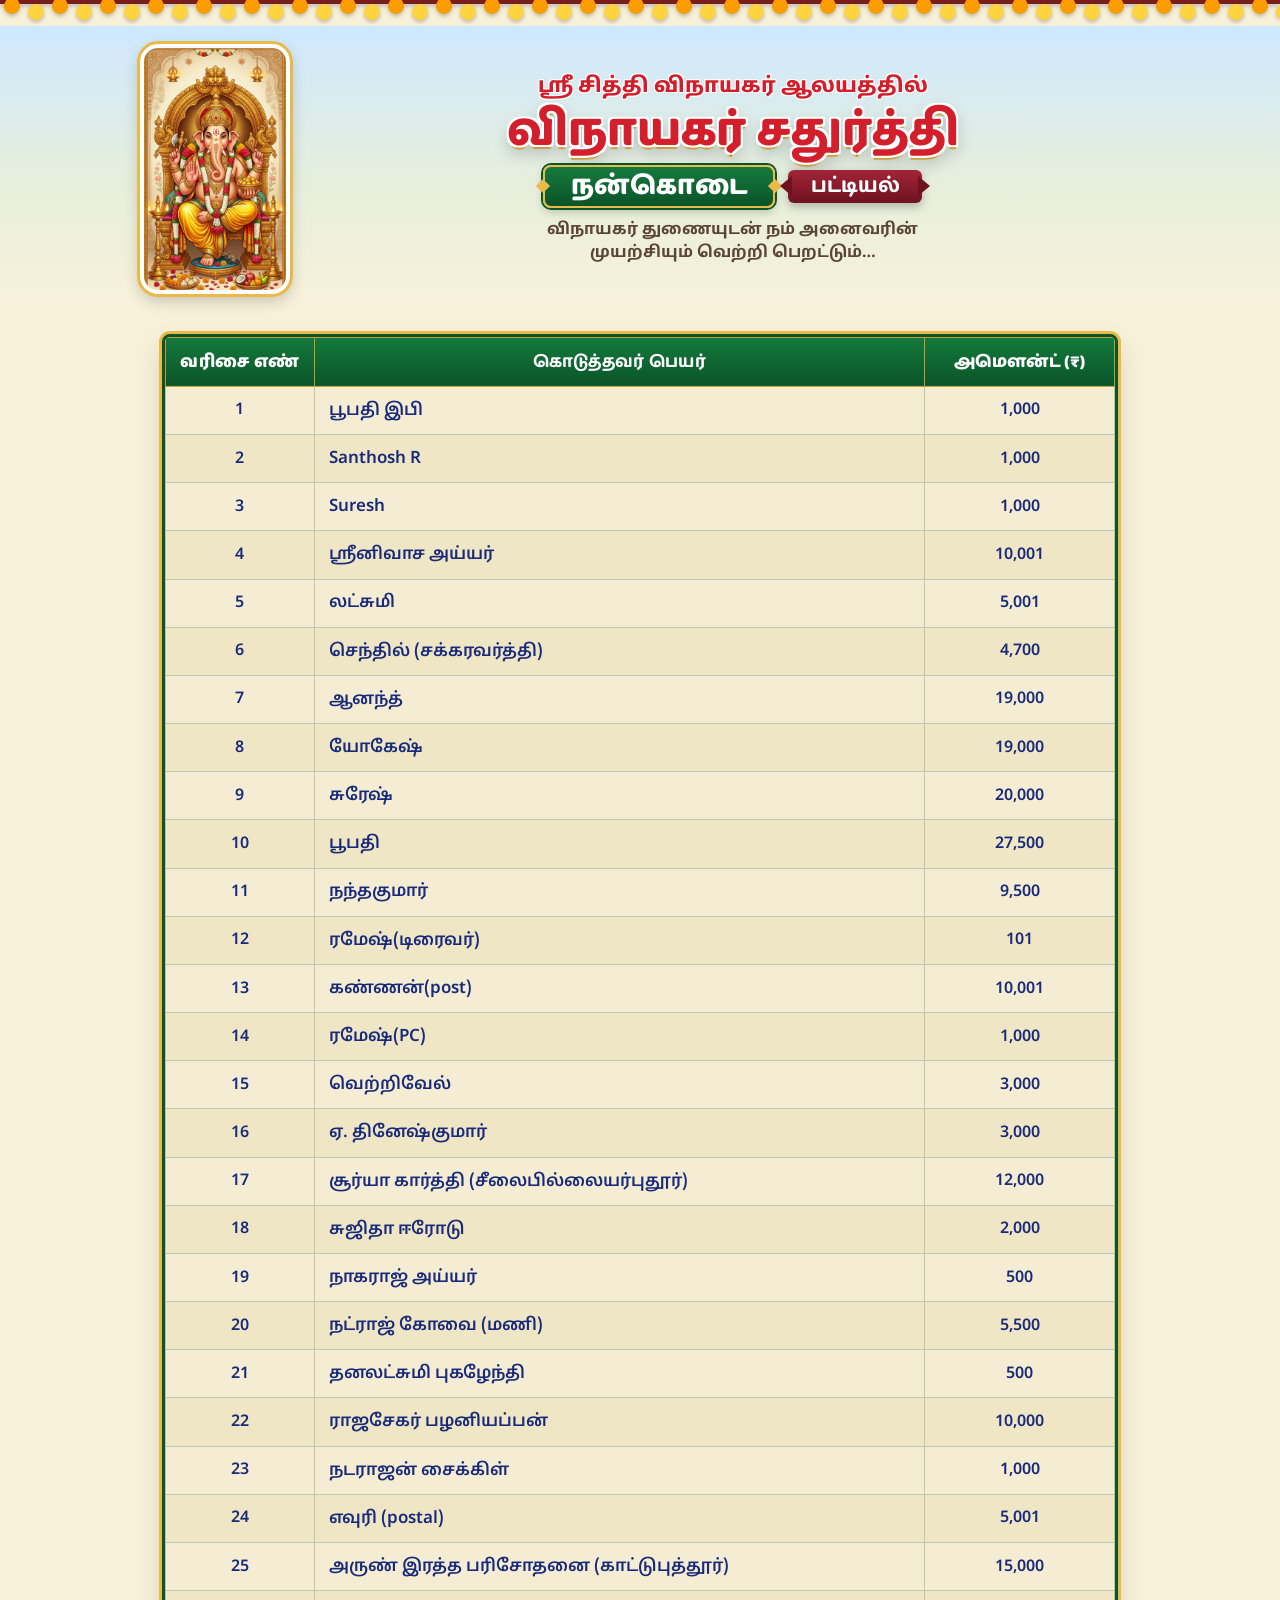
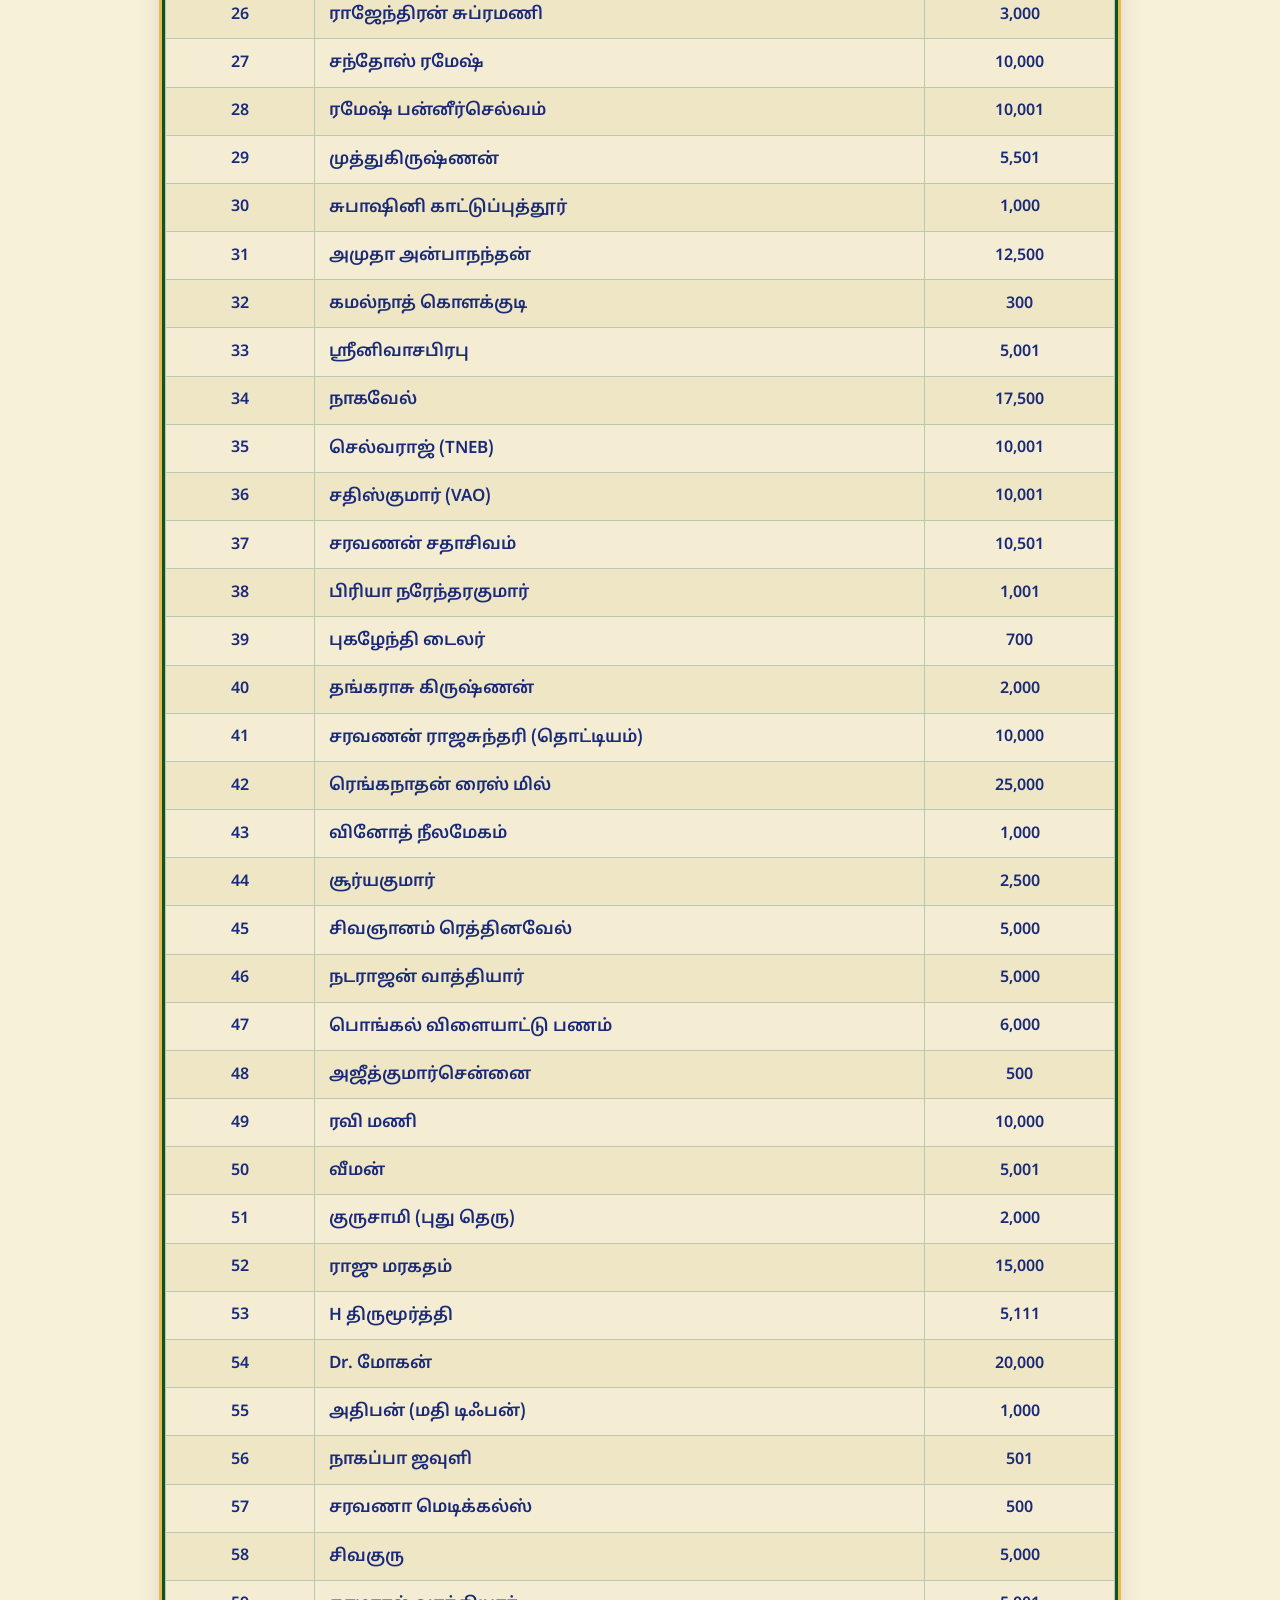
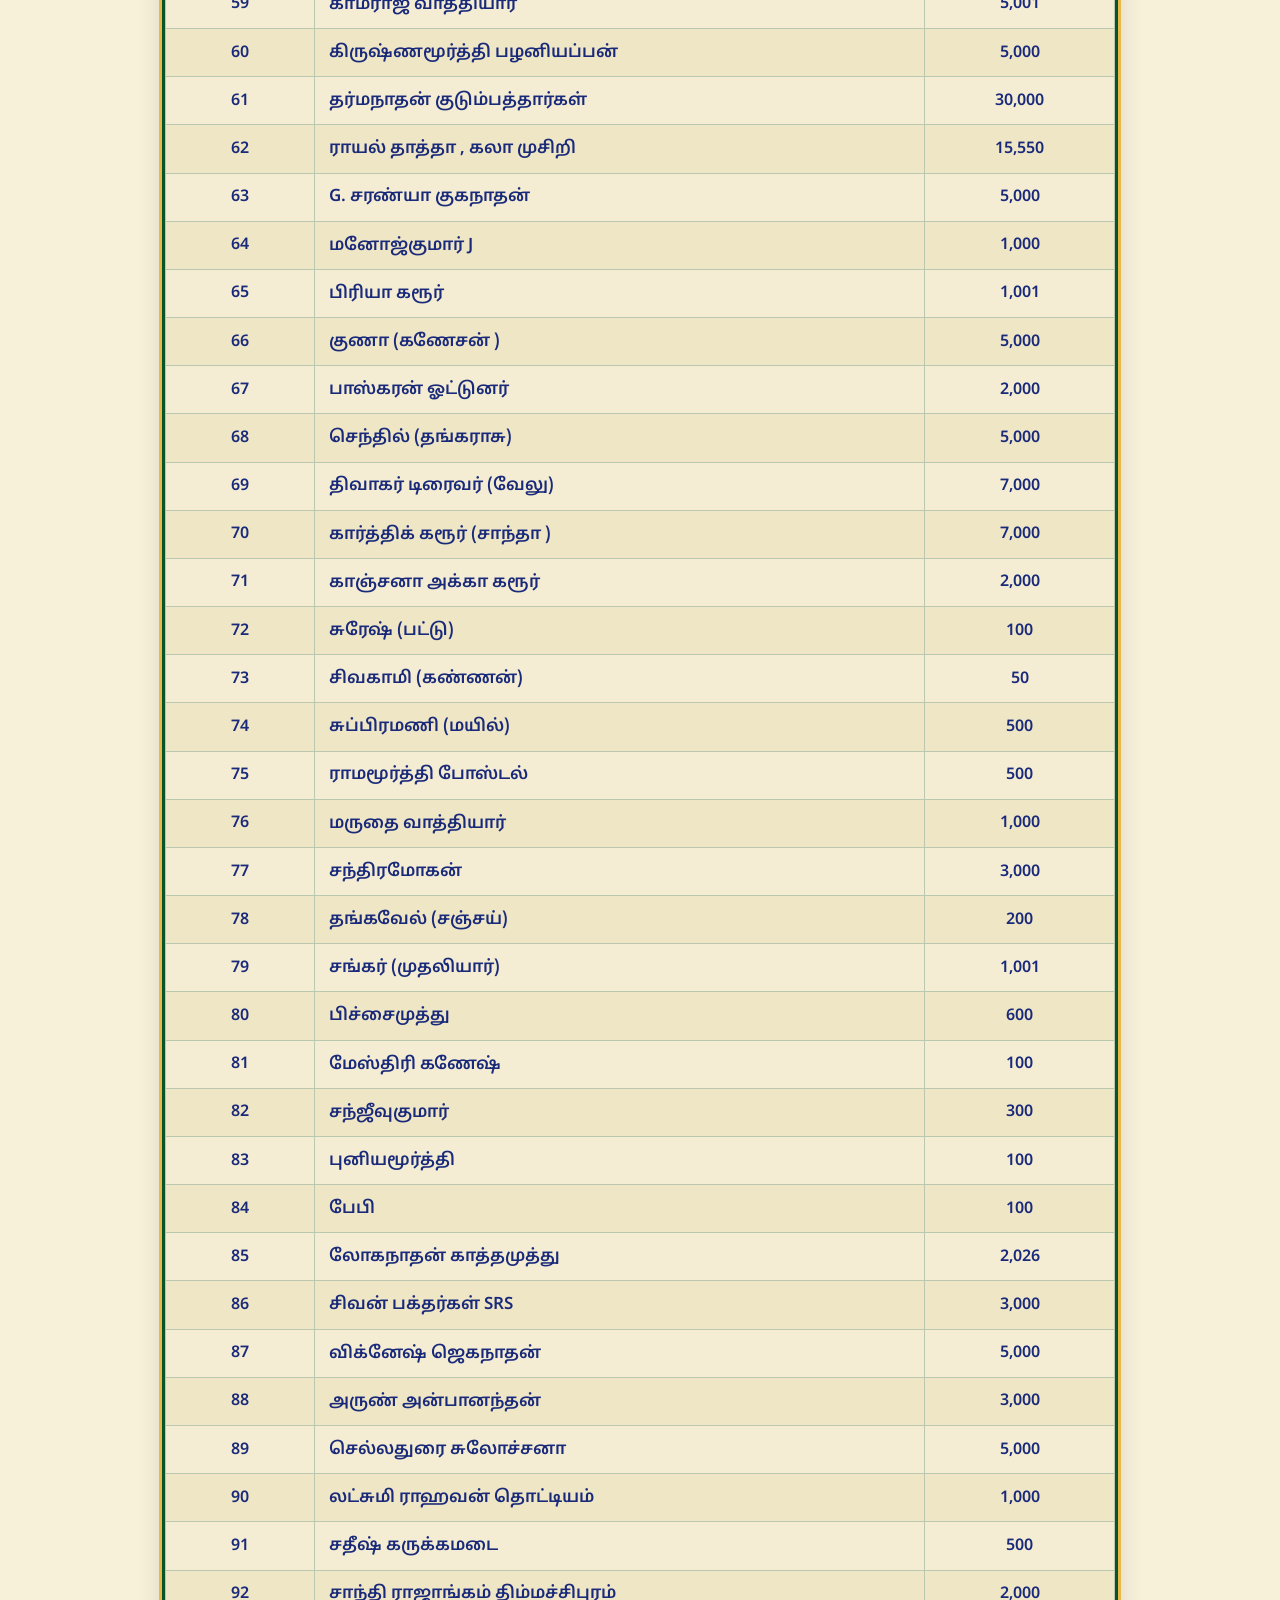
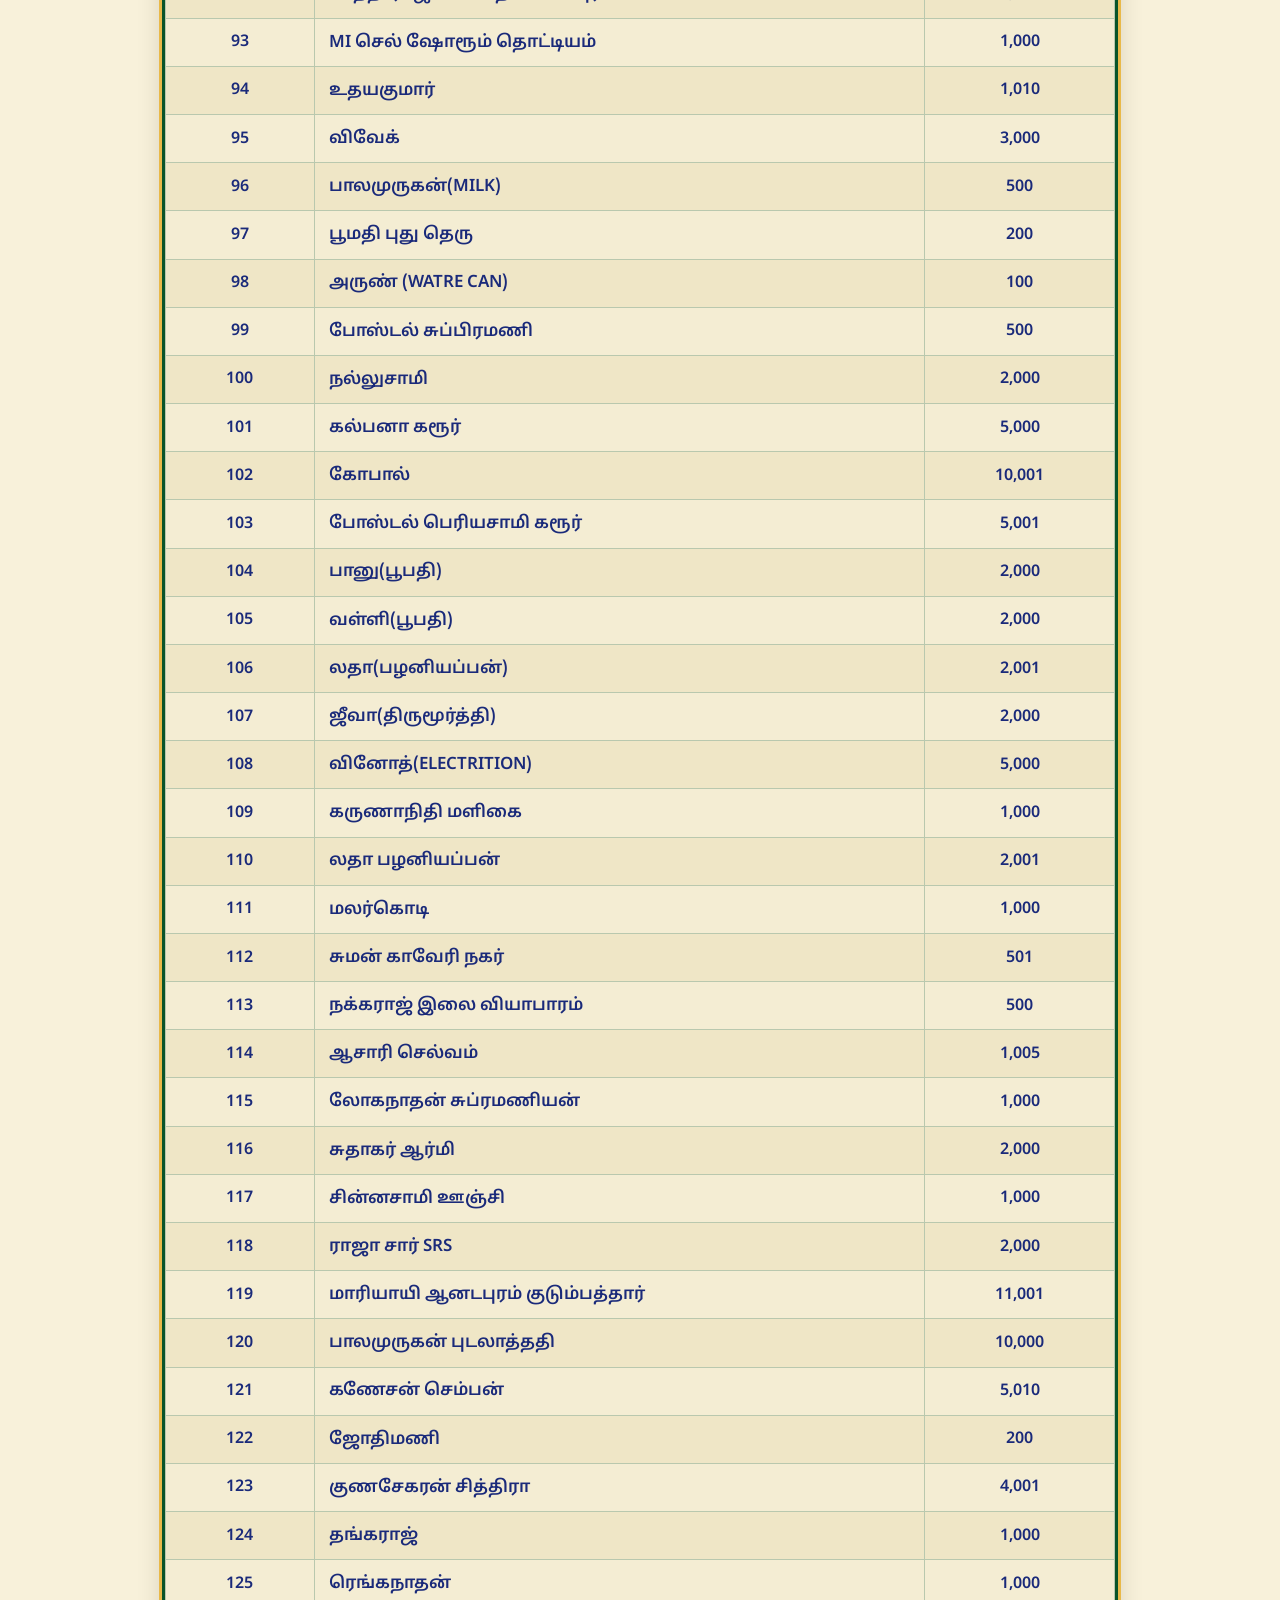
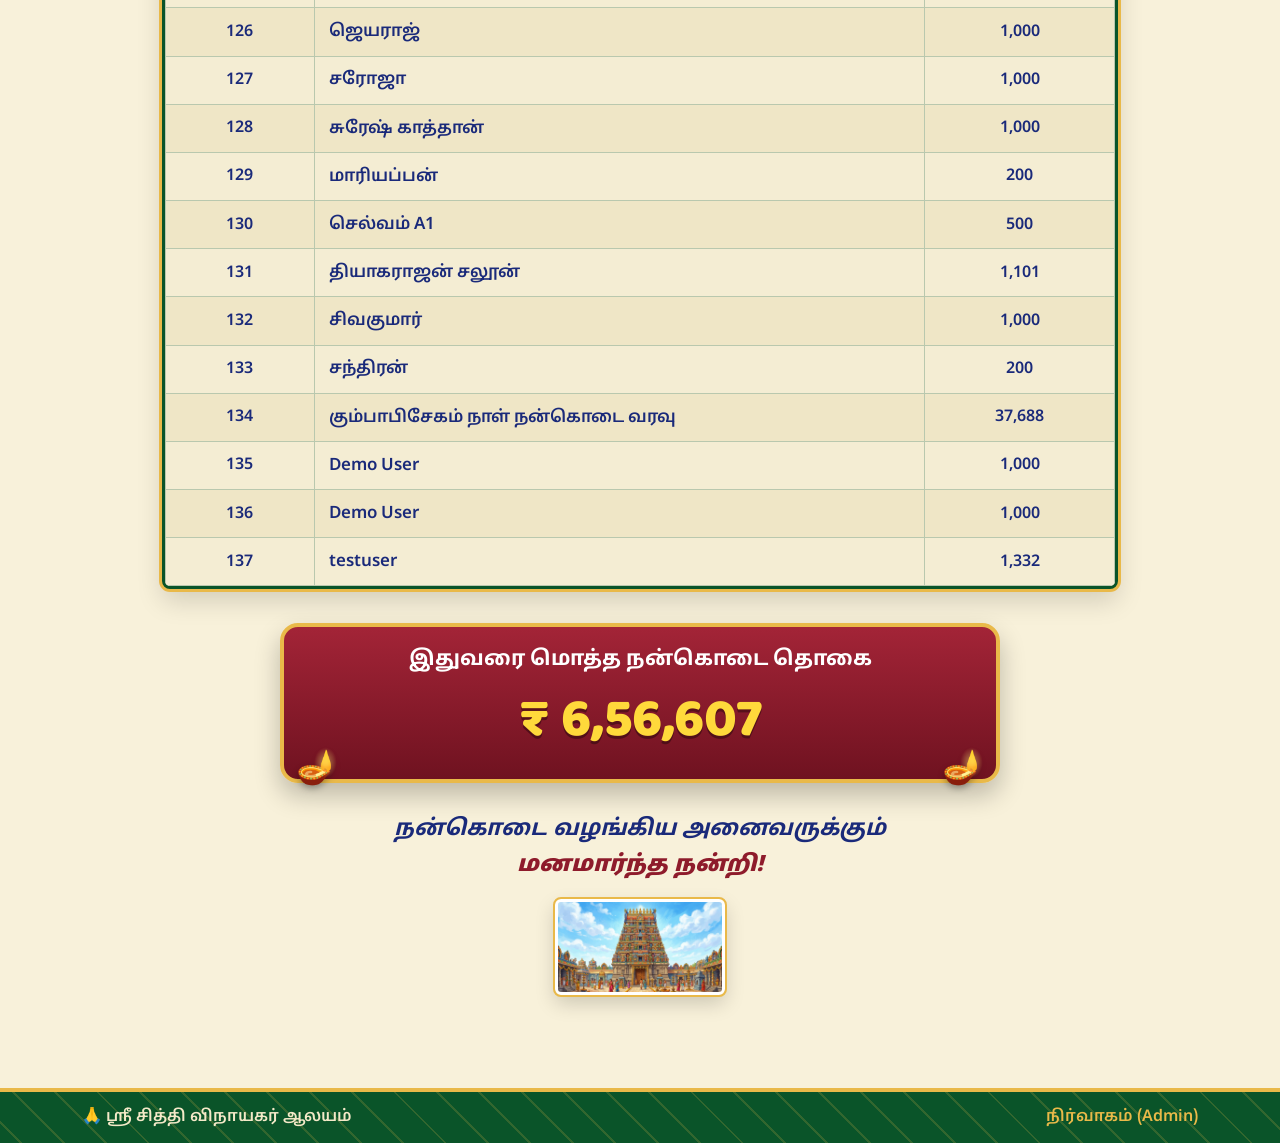
==== index.html @ e9ffbbe1 "First Commit Initial Commit" ====
<!DOCTYPE html>
<html lang="ta">
<head>
<meta charset="UTF-8">
<meta name="viewport" content="width=device-width, initial-scale=1">
<title>விநாயகர் சதுர்த்தி – நன்கொடை பட்டியல் | ஸ்ரீ சித்தி விநாயகர் ஆலயம்</title>
<link rel="stylesheet" href="vendor/bootstrap.min.css">
<link rel="preconnect" href="https://fonts.googleapis.com">
<link rel="preconnect" href="https://fonts.gstatic.com" crossorigin>
<link href="https://fonts.googleapis.com/css2?family=Baloo+Thambi+2:wght@500;700;800&family=Noto+Sans+Tamil:wght@400;500;700;800&display=swap" rel="stylesheet">
<link rel="stylesheet" href="css/style.css">
</head>
<body class="home">

<div class="garland" aria-hidden="true"></div>

<header class="hero">
  <div class="hero-inner">
    <img src="assets/ganesha.jpg" alt="ஸ்ரீ விநாயகர்" class="hero-img">
    <div class="hero-text text-center">
      <p class="temple-line">ஸ்ரீ சித்தி விநாயகர் ஆலயத்தில்</p>
      <h1 class="fest-title">விநாயகர் சதுர்த்தி</h1>
      <div class="badge-row">
        <span class="plaque">நன்கொடை</span>
        <span class="ribbon">பட்டியல்</span>
      </div>
      <p class="blessing">விநாயகர் துணையுடன் நம் அனைவரின் முயற்சியும் வெற்றி பெறட்டும்…</p>
    </div>
  </div>
</header>

<main class="container table-wrap">
  <div class="donor-card">
    <div class="table-responsive">
      <table class="table donor-table mb-0 align-middle">
        <thead>
          <tr>
            <th class="col-serial">வரிசை எண்</th>
            <th>கொடுத்தவர் பெயர்</th>
            <th class="col-amt">அமௌன்ட் (₹)</th>
          </tr>
        </thead>
        <tbody id="donorRows">
          <tr><td colspan="3" class="loading">தரவு ஏற்றப்படுகிறது…</td></tr>
        </tbody>
      </table>
    </div>
  </div>

  <section class="total-banner text-center">
    <span class="corner deco-left" aria-hidden="true">🪔</span>
    <span class="corner deco-right" aria-hidden="true">🪔</span>
    <p class="total-label">இதுவரை மொத்த நன்கொடை தொகை</p>
    <p class="total-amount">₹ <span id="grandTotal">0</span></p>
  </section>

  <p class="thanks">நன்கொடை வழங்கிய அனைவருக்கும்<br><strong>மனமார்ந்த நன்றி!</strong></p>
  <p class="text-center"><img src="assets/gopuram.jpg" alt="ஆலய கோபுரம்" class="gopuram-img img-fluid rounded" loading="lazy"></p>
</main>

<footer class="footer">
  <div class="container d-flex justify-content-between align-items-center flex-wrap gap-2">
    <span>🙏 ஸ்ரீ சித்தி விநாயகர் ஆலயம்</span>
    <a href="admin.html" class="admin-link">நிர்வாகம் (Admin)</a>
  </div>
</footer>

<script src="vendor/bootstrap.bundle.min.js"></script>
<script src="vendor/xlsx.full.min.js"></script>
<script src="js/config.js"></script>
<script src="js/store.js"></script>
<script src="js/main.js"></script>
</body>
</html>
---- css/style.css ----
/* ============================================================
   ஸ்ரீ சித்தி விநாயகர் ஆலயம் – விநாயகர் சதுர்த்தி நன்கொடை பட்டியல்
   Festive poster theme: cream / temple-green / maroon / gold
   ============================================================ */

:root {
  --cream:      #f8f1da;
  --cream-2:    #f4edd3;
  --cream-3:    #efe6c6;
  --green:      #0e6b34;
  --green-lite: #157a3d;
  --green-dark: #0a5429;
  --maroon:     #8e1b2b;
  --maroon-dk:  #6f1220;
  --gold:       #e9b949;
  --gold-dark:  #c99a2e;
  --red:        #d21f2b;
  --ink:        #1a2a7a;
}

html { scroll-behavior: smooth; }

body {
  margin: 0;
  background: var(--cream);
  color: var(--ink);
  font-family: 'Noto Sans Tamil', 'Baloo Thambi 2', system-ui, -apple-system, 'Segoe UI', sans-serif;
}

h1, h2, h4, h5, .fest-title, .plaque, .ribbon, .admin-title, .admin-sub,
.total-amount, .donor-table thead th {
  font-family: 'Baloo Thambi 2', 'Noto Sans Tamil', system-ui, sans-serif;
}

/* ---------- Marigold garland strip (top of every page) ---------- */
.garland {
  height: 26px;
  background:
    radial-gradient(circle 8px at 12px 6px,  #ff9d00 97%, transparent 100%) 0 0 / 48px 26px repeat-x,
    radial-gradient(circle 8px at 12px 12px, #ffd23f 97%, transparent 100%) 24px 0 / 48px 26px repeat-x,
    linear-gradient(#7a1d1d, #7a1d1d) 0 0 / 100% 4px no-repeat;
  filter: drop-shadow(0 2px 2px rgba(0,0,0,.25));
}

/* ---------- Hero (compact poster header) ---------- */
.hero {
  background: linear-gradient(180deg, #cfe8ff 0%, #e6efdc 55%, var(--cream) 100%);
  padding: .8rem .6rem .7rem;
}
.hero-inner {
  max-width: 1000px;
  margin: 0 auto;
  display: flex;
  align-items: center;
  justify-content: center;
  gap: 1rem;
}
.hero-img {
  flex: 0 0 auto;
  width: 104px;
  height: 170px;
  object-fit: cover;
  object-position: center 22%;
  border: 3px solid #fff;
  outline: 2px solid var(--gold);
  border-radius: 14px;
  box-shadow: 0 6px 16px rgba(0,0,0,.22);
}
.hero-text { flex: 1 1 auto; min-width: 0; }
.temple-line {
  color: var(--red);
  font-weight: 800;
  font-size: clamp(.85rem, 2.4vw, 1.3rem);
  margin: 0;
  text-shadow: 1px 1px 0 #fff, -1px 1px 0 #fff, 1px -1px 0 #fff, -1px -1px 0 #fff;
}
.fest-title {
  color: var(--red);
  font-weight: 800;
  font-size: clamp(1.45rem, 5vw, 2.9rem);
  line-height: 1.15;
  margin: .1rem 0 .45rem;
  text-shadow:
    2px 2px 0 #fff, -2px 2px 0 #fff, 2px -2px 0 #fff, -2px -2px 0 #fff,
    0 4px 0 rgba(201,154,46,.9), 0 8px 16px rgba(0,0,0,.25);
}
.badge-row { display: flex; justify-content: center; align-items: center; gap: .8rem; flex-wrap: wrap; }
.plaque {
  display: inline-block;
  background: linear-gradient(180deg, var(--green-lite), var(--green-dark));
  color: #fff;
  font-weight: 800;
  font-size: clamp(1rem, 3vw, 1.7rem);
  line-height: 1.25;
  padding: .15rem 1.6rem;
  border: 2px solid var(--gold);
  border-radius: 8px;
  box-shadow: 0 0 0 2px var(--green-dark), 0 4px 10px rgba(0,0,0,.2);
  position: relative;
}
.plaque::before, .plaque::after {
  content: "";
  position: absolute;
  top: 50%;
  width: 10px; height: 10px;
  background: var(--gold);
  transform: translateY(-50%) rotate(45deg);
}
.plaque::before { left: -7px; }
.plaque::after  { right: -7px; }
.ribbon {
  display: inline-block;
  background: linear-gradient(180deg, #a32437, var(--maroon-dk));
  color: #fff;
  font-weight: 700;
  font-size: clamp(.85rem, 2.6vw, 1.3rem);
  line-height: 1.3;
  padding: .18rem 1.4rem;
  border-radius: 6px;
  box-shadow: 0 4px 10px rgba(0,0,0,.25);
  position: relative;
}
.ribbon::before, .ribbon::after {
  content: "";
  position: absolute;
  top: 6px;
  border: 10px solid transparent;
}
.ribbon::before { left: -18px; border-right: 12px solid var(--maroon-dk); }
.ribbon::after  { right: -18px; border-left: 12px solid var(--maroon-dk); }
.blessing {
  margin: .7rem auto 0;
  color: #5a4632;
  font-weight: 700;
  line-height: 1.45;
  max-width: 52ch;
  font-size: clamp(.8rem, 2.2vw, 1rem);
}
@media (max-width: 575.98px) {
  .blessing { display: none; } /* keep first screen for the purpose + table */
}
@media (min-width: 768px) {
  .hero { padding: 1.1rem .8rem .9rem; }
  .hero-inner { gap: 2.2rem; }
  .hero-img { width: 150px; height: 250px; border-width: 4px; outline-width: 3px; border-radius: 18px; }
}

/* ---------- Donor table (same columns as the poster) ---------- */
.table-wrap { max-width: 980px; padding: 1.6rem .75rem 2.2rem; }
.donor-card {
  border: 3px solid var(--green-dark);
  border-radius: 8px;
  overflow: hidden;
  background: var(--cream-2);
  box-shadow: 0 0 0 3px var(--gold), 0 12px 26px rgba(0,0,0,.15);
}
.donor-table { --bs-table-bg: transparent; margin: 0; }
.donor-table thead th {
  background: linear-gradient(180deg, var(--green-lite), var(--green-dark));
  color: #fff;
  font-size: 1.08rem;
  letter-spacing: .02em;
  padding: .7rem .9rem;
  border: 1px solid var(--gold-dark);
  white-space: nowrap;
  text-align: center;
}
.donor-table thead th:nth-child(2) { text-align: center; }
.donor-table td {
  border: 1px solid #b9c8ae;
  padding: .68rem .9rem;
  font-weight: 600;
  color: var(--ink);
  background: var(--cream-2);
}
.donor-table tbody tr:nth-child(even) td { background: var(--cream-3); }
.donor-table tbody tr:hover td { background: #f7e9b8; }
.col-serial { width: 130px; text-align: center; font-weight: 800; }
.col-amt    { width: 190px; text-align: center; font-weight: 800; }
.col-act    { width: 120px; }
td.donor-name { font-size: 1.06rem; }
.loading { text-align: center; color: #7c6a4d; padding: 1.4rem; }

/* ---------- Total banner ---------- */
.total-banner {
  position: relative;
  margin: 2.1rem auto 0;
  max-width: 720px;
  background: linear-gradient(180deg, #a32437, var(--maroon-dk));
  border: 4px solid var(--gold);
  border-radius: 18px;
  padding: 1.1rem 3.2rem 1.2rem;
  color: #fff;
  box-shadow: 0 12px 26px rgba(0,0,0,.24);
}
.total-label { font-weight: 700; margin: 0 0 .15rem; font-size: clamp(1rem, 3vw, 1.3rem); }
.total-amount {
  margin: 0;
  color: #ffd93b;
  font-weight: 800;
  font-size: clamp(2.2rem, 7vw, 3.4rem);
  text-shadow: 0 3px 0 rgba(0,0,0,.35);
}
.corner { position: absolute; bottom: -16px; font-size: 2.1rem; filter: drop-shadow(0 3px 3px rgba(0,0,0,.3)); }
.deco-left  { left: 12px; }
.deco-right { right: 12px; }

.thanks {
  text-align: center;
  color: var(--ink);
  font-weight: 700;
  font-style: italic;
  font-size: clamp(1.05rem, 3.4vw, 1.4rem);
  margin: 1.8rem 0 1rem;
  line-height: 1.6;
}
.thanks strong { color: var(--maroon); }

.gopuram-img { max-width: 170px; border: 3px solid #fff; outline: 2px solid var(--gold); box-shadow: 0 8px 20px rgba(0,0,0,.18); }

/* ---------- Footer ---------- */
.footer {
  margin-top: 2.6rem;
  background: var(--green-dark);
  background-image: repeating-linear-gradient(45deg, transparent 0 14px, rgba(233,185,73,.18) 14px 16px, transparent 16px 30px);
  color: #f4e9c8;
  padding: .85rem 0;
  border-top: 4px solid var(--gold);
  font-weight: 600;
}
.admin-link { color: var(--gold); text-decoration: none; }
.admin-link:hover { color: #ffe08a; text-decoration: underline; }

/* ---------- Admin page ---------- */
.admin-page { background: var(--cream); min-height: 100vh; }
.admin-container { max-width: 1000px; }
.admin-title { color: var(--maroon); font-weight: 800; font-size: clamp(1.25rem, 4vw, 1.8rem); }
.admin-sub { color: var(--green-dark); font-weight: 800; }
.festive-card {
  border: 3px solid var(--green-dark);
  border-radius: 12px;
  box-shadow: 0 0 0 3px var(--gold), 0 10px 24px rgba(0,0,0,.13);
  background: #fffdf4;
}
.festive-card .modal-header { border-bottom: 2px solid var(--gold); background: #fdf6dd; border-radius: 9px 9px 0 0; }
.festive-card .modal-footer { border-top: 2px solid var(--gold); background: #fdf6dd; }
.btn-fest {
  background: linear-gradient(180deg, var(--green-lite), var(--green-dark));
  color: #fff;
  border: 2px solid var(--gold);
  font-weight: 700;
}
.btn-fest:hover, .btn-fest:focus { color: #fff; filter: brightness(1.1); }
.hint { color: #8a7a5c; }
.excel-status { max-width: 720px; line-height: 1.5; }
.total-inline { font-weight: 800; color: var(--maroon); font-size: 1.2rem; }
.action-btn { min-width: 40px; }

/* ---------- Small screens ---------- */
@media (max-width: 767.98px) {
  .table-wrap { padding: .9rem .6rem 1.6rem; }
  .total-banner { margin-top: 1.4rem; padding: 1rem 1.4rem 1.1rem; }
  .corner { font-size: 1.6rem; bottom: -12px; }
  .col-serial { width: 84px; }
  .col-amt { width: 110px; }
  .donor-table thead th, .donor-table td { padding: .55rem .5rem; font-size: .95rem; }
  .gopuram-img { max-width: 140px; }
  .thanks { margin: 1.2rem 0 .8rem; }
  .footer { margin-top: 1.6rem; }
}
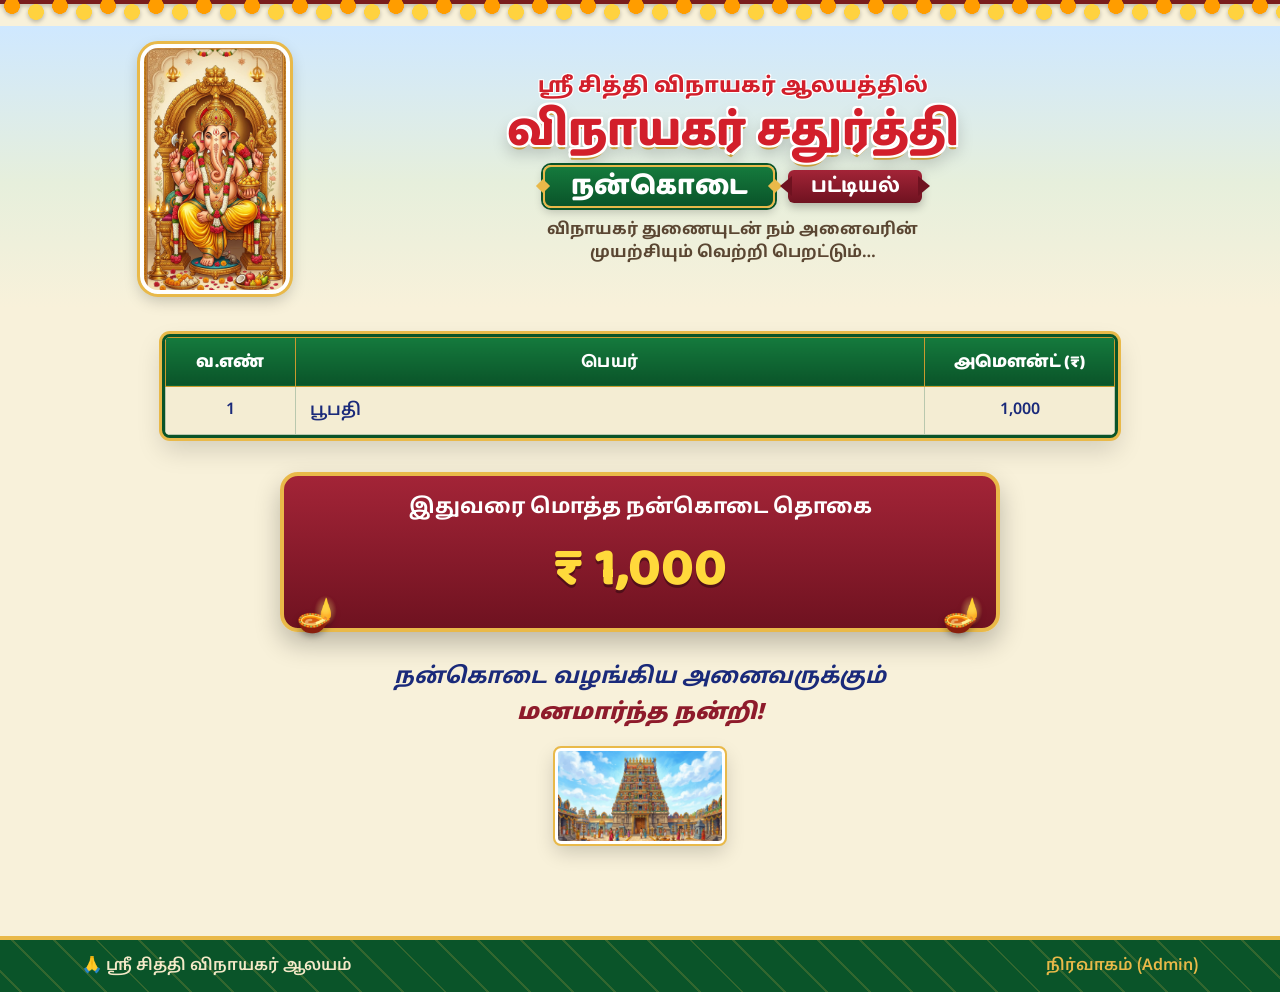
==== commit 2c6e1458: "Update index.html Tittle Alter" ====
--- a/index.html
+++ b/index.html
@@ -35,8 +35,8 @@
       <table class="table donor-table mb-0 align-middle">
         <thead>
           <tr>
-            <th class="col-serial">வரிசை எண்</th>
-            <th>கொடுத்தவர் பெயர்</th>
+            <th class="col-serial">வ.எண்</th>
+            <th>பெயர்</th>
             <th class="col-amt">அமௌன்ட் (₹)</th>
           </tr>
         </thead>
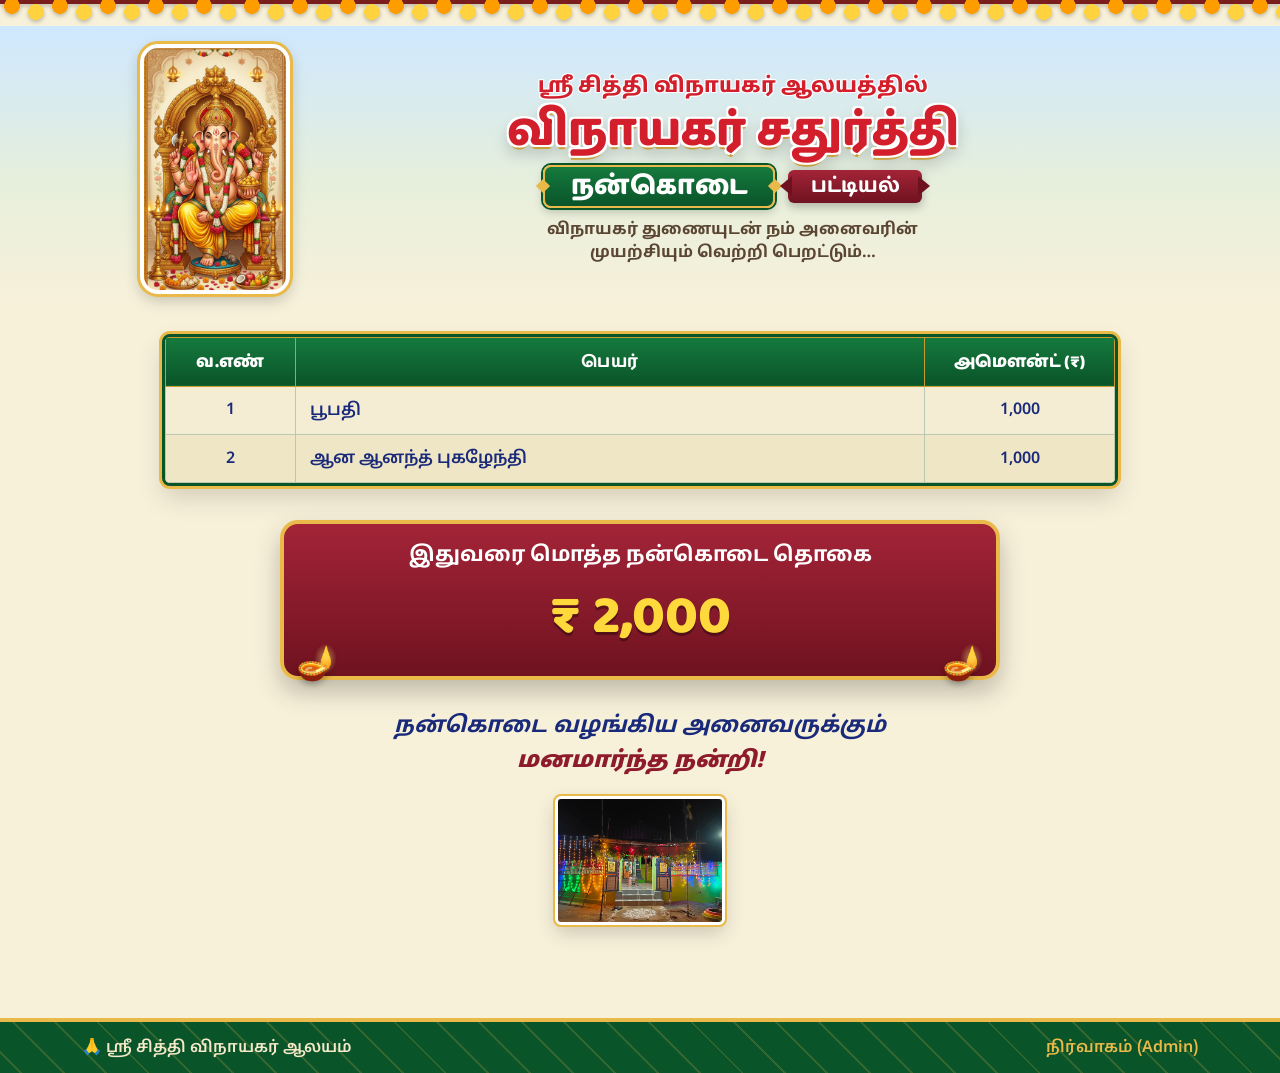
==== commit a2dc788a: "Update index.html" ====
--- a/index.html
+++ b/index.html
@@ -55,7 +55,7 @@
   </section>
 
   <p class="thanks">நன்கொடை வழங்கிய அனைவருக்கும்<br><strong>மனமார்ந்த நன்றி!</strong></p>
-  <p class="text-center"><img src="assets/gopuram.jpg" alt="ஆலய கோபுரம்" class="gopuram-img img-fluid rounded" loading="lazy"></p>
+  <p class="text-center"><img src="assets/mykovil.jpg" alt="ஆலய கோபுரம்" class="gopuram-img img-fluid rounded" loading="lazy"></p>
 </main>
 
 <footer class="footer">
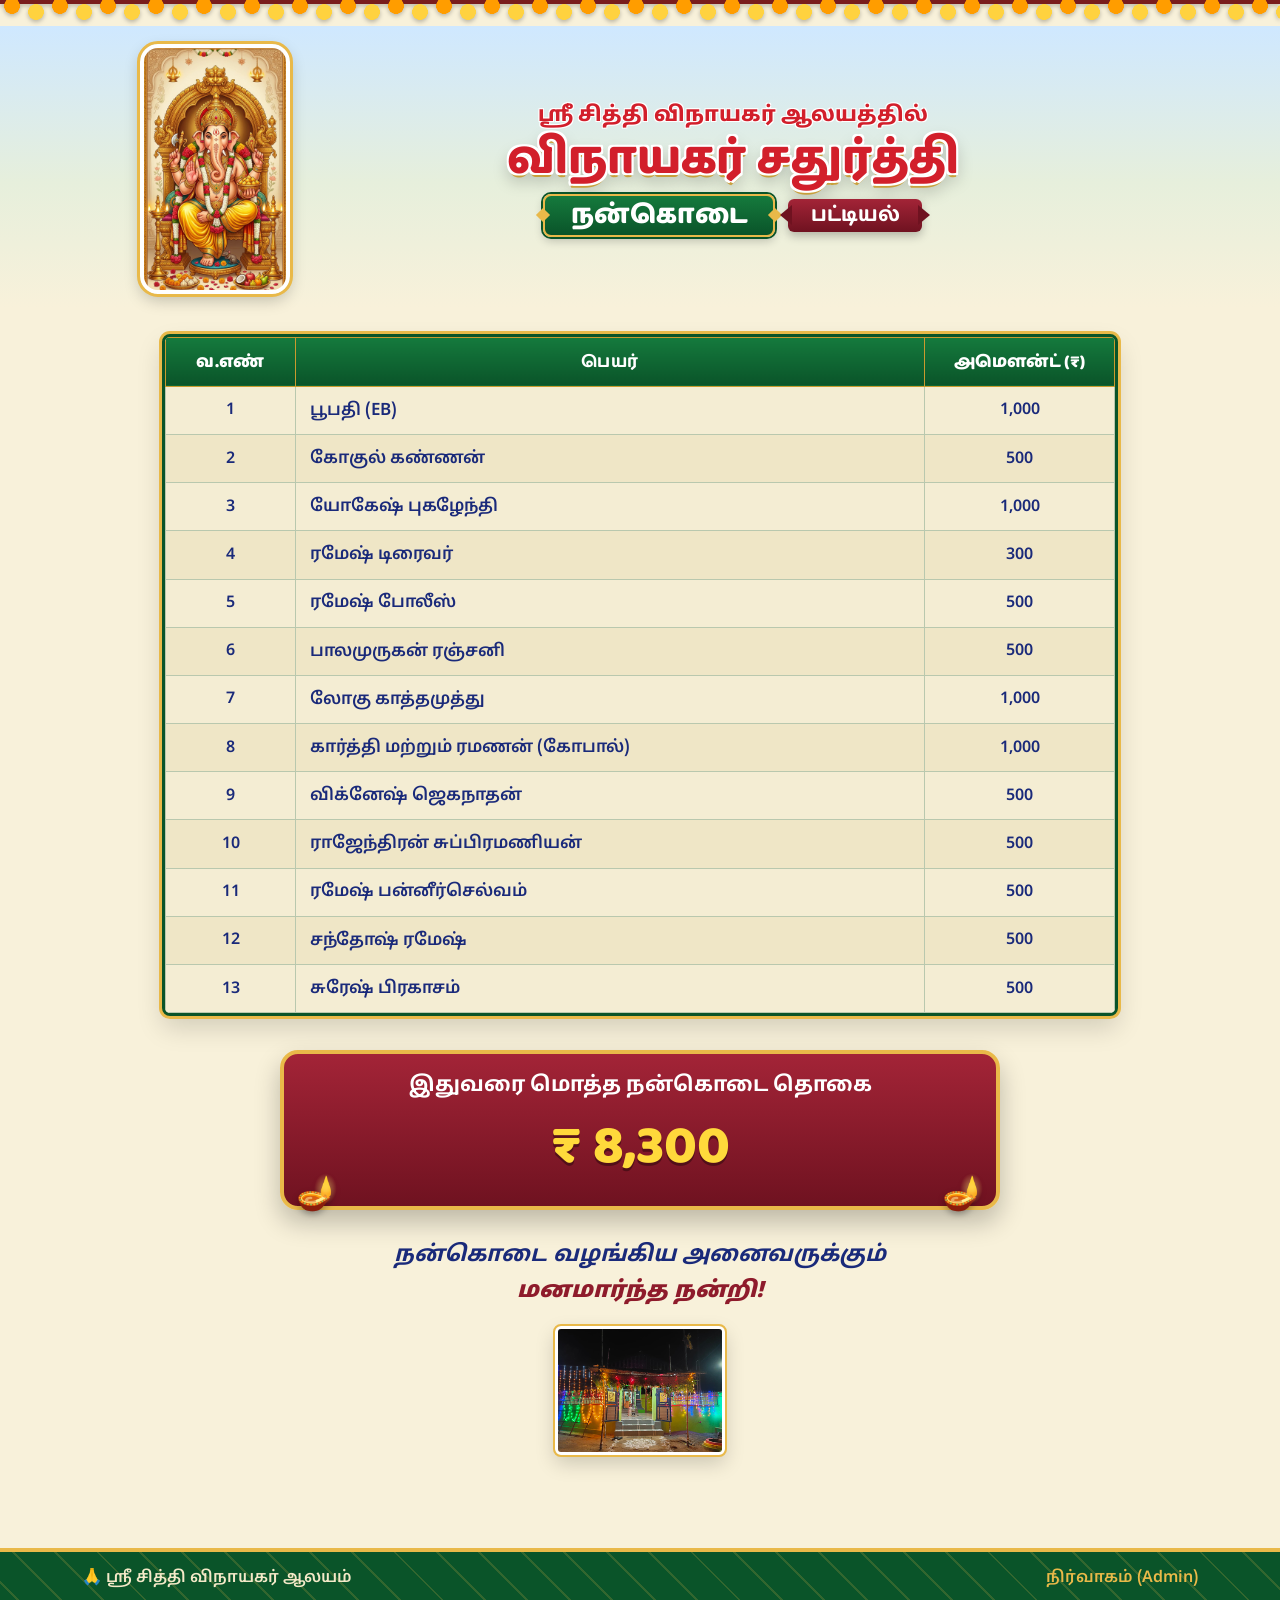
==== commit bf9d5f04: "Update index.html just command blessing text" ====
--- a/index.html
+++ b/index.html
@@ -24,7 +24,7 @@
         <span class="plaque">நன்கொடை</span>
         <span class="ribbon">பட்டியல்</span>
       </div>
-      <p class="blessing">விநாயகர் துணையுடன் நம் அனைவரின் முயற்சியும் வெற்றி பெறட்டும்…</p>
+      <!-- <p class="blessing">விநாயகர் துணையுடன் நம் அனைவரின் முயற்சியும் வெற்றி பெறட்டும்…</p> -->
     </div>
   </div>
 </header>
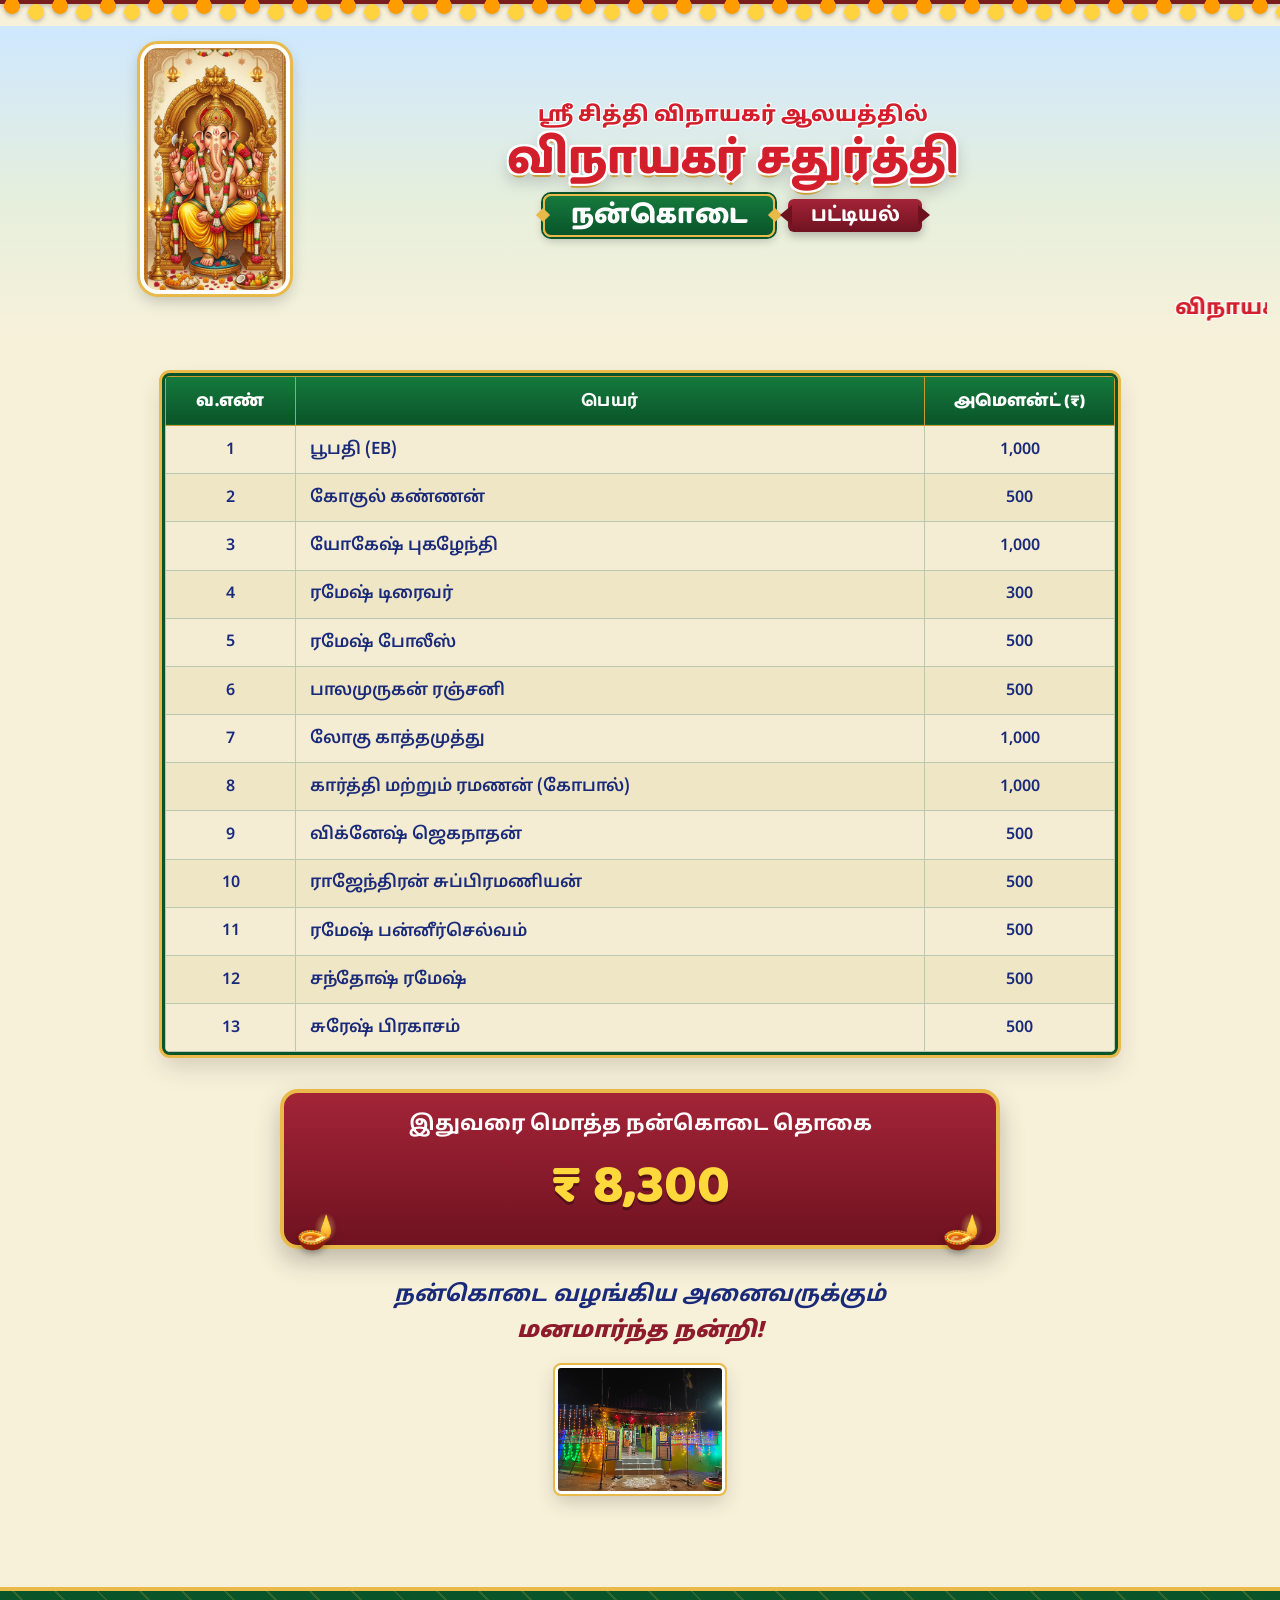
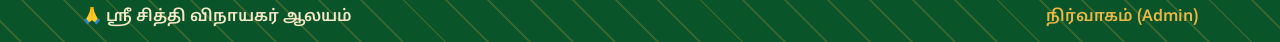
==== commit 30b6b6aa: "Test First Commit" ====
--- a/index.html
+++ b/index.html
@@ -27,6 +27,7 @@
       <!-- <p class="blessing">விநாயகர் துணையுடன் நம் அனைவரின் முயற்சியும் வெற்றி பெறட்டும்…</p> -->
     </div>
   </div>
+   <marquee behavior="" direction=""><p class="temple-line">விநாயகர் துணையுடன் நம் அனைவரின் முயற்சியும் வெற்றி பெறட்டும்…</p></marquee>
 </header>
 
 <main class="container table-wrap">
